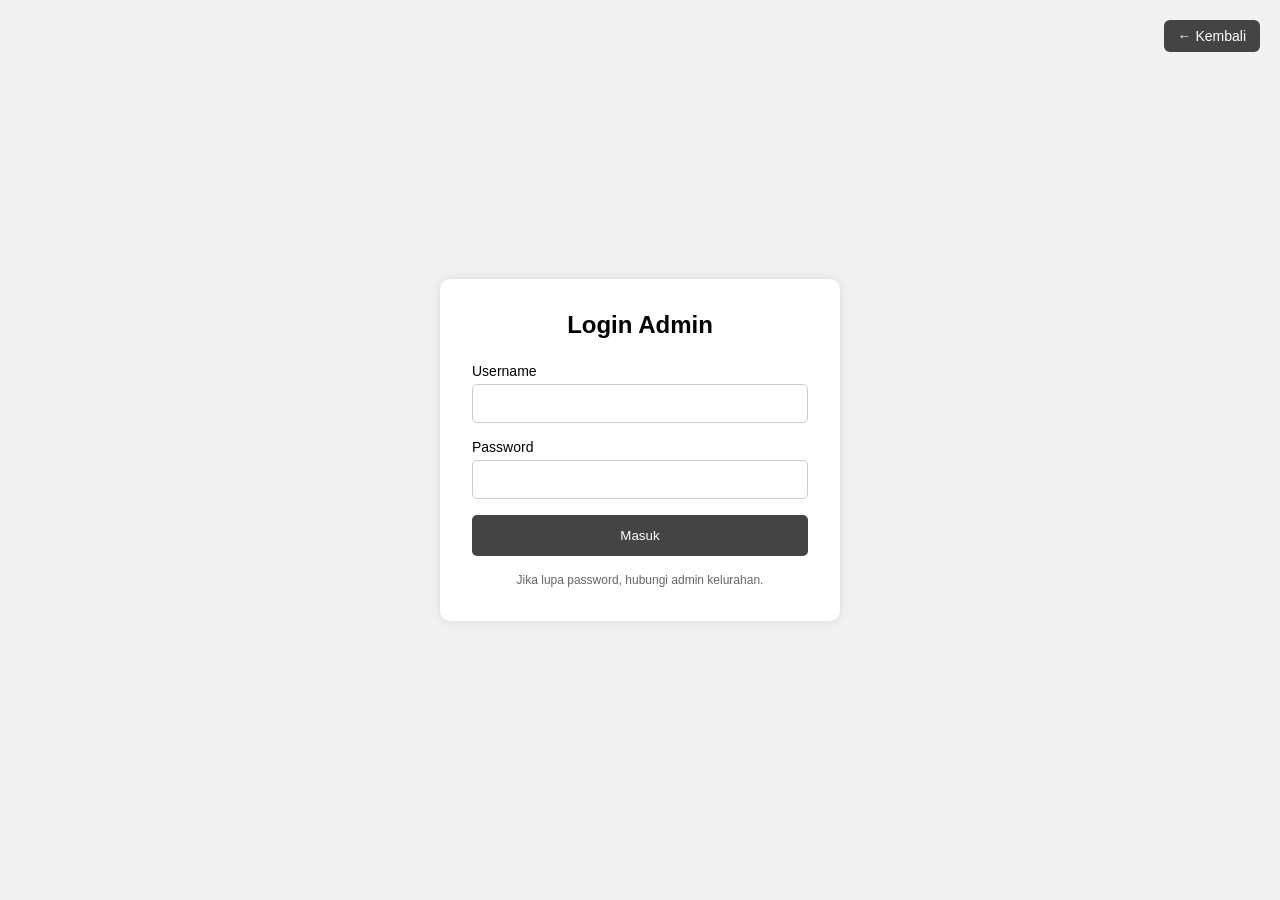
==== admin-dashboard.html @ c93b49cd "initial commit" ====
<!DOCTYPE html>
<html lang="id">
<head>
  <meta charset="UTF-8">
  <title>Admin Dashboard</title>
  <link rel="stylesheet" href="css/style.css">
</head>

<body>
  <!-- Penanda admin -->
  <div class="admin-badge">Mode Admin Aktif</div>

  <nav class="navbar">
    <a class="navbar-logo"><span>Admin Kelurahan</span></a>
    <div class="navbar-nav">
      <a href="index.html">Lihat Website</a>
      <a href="#" onclick="logout()">Logout</a>
    </div>
  </nav>

  <section class="menu" style="margin-top:8rem">
    <h2>Kelola Kegiatan</h2>

    <!-- Form hanya simulasi -->
    <form class="login-box" style="max-width:500px">
      <div class="input-group">
        <label>Nama Kegiatan</label>
        <input>
      </div>

      <div class="input-group">
        <label>Tanggal</label>
        <input type="date">
      </div>

      <div class="input-group">
        <label>Lokasi</label>
        <input>
      </div>

      <button class="btn-login">Simpan (Simulasi)</button>
    </form>
  </section>

  <script>
    // Cegah akses tanpa login
    if (!localStorage.getItem("isAdmin")) {
      window.location.href = "login.html";
    }

    function logout() {
      localStorage.removeItem("isAdmin");
      window.location.href = "index.html";
    }
  </script>
</body>
</html>
---- css/style.css ----
/* =========================
   ROOT & RESET
========================= */

:root {
  --primary: #c5a972;
  --bg: #fffefe;
  --text-dark: #605e5e;
}

* {
  margin: 0;
  padding: 0;
  box-sizing: border-box;
  outline: none;
  border: none;
  text-decoration: none;
}

body {
  font-family: "Kedebideri", sans-serif;
  background-color: var(--bg);
  color: var(--text-dark);
}

/* =========================
   NAVBAR (HARDENED)
========================= */

.navbar {
  position: fixed;
  top: 0;
  left: 0;
  right: 0;
  z-index: 9999;

  display: flex;
  align-items: center;
  justify-content: space-between;

  padding: 1.5rem 7%;
  background-color: rgb(96, 94, 94);
  border-bottom: 1px solid var(--primary);
}

/* Logo (LOCKED FONT & SIZE) */

.navbar .navbar-logo {
  display: flex;
  align-items: center;
  gap: 10px;

  font-family: "Kedebideri", sans-serif;
}

.navbar .navbar-logo img {
  height: 45px;
  flex-shrink: 0;
}

.navbar .navbar-logo span {
  font-size: 2rem;
  font-weight: 700; /* DIKUNCI */
  line-height: 1;
  color: #ffffff;
  white-space: nowrap;
}

/* Navigation */

.navbar .navbar-nav {
  margin-left: auto;
}

.navbar .navbar-nav a {
  color: #ffffff;
  font-size: 1.4rem;
  margin: 0 0.5rem;
  display: inline-block;
  font-weight: 500;
}

.navbar .navbar-nav a:hover {
  color: var(--primary);
}

.navbar .navbar-nav a::after {
  content: "";
  display: block;
  padding-bottom: 0.5rem;
  border-bottom: 0.1rem solid var(--primary);
  transform: scaleX(0);
  transition: 0.2s linear;
}

.navbar .navbar-nav a:hover::after {
  transform: scaleX(0.5);
}

/* Extra */

.navbar .navbar-extra a {
  color: #ffffff;
  margin: 0 0.5rem;
}

.navbar .navbar-extra a:hover {
  color: var(--primary);
}

#hamburger-menu {
  display: none;
}

/* =========================
   HERO SECTION
========================= */

.hero {
  min-height: 100vh;
  display: flex;
  justify-content: center;
  align-items: center;

  background-image: url("../img/gedung kelurahan.jpg");
  background-size: cover;
  background-position: center;
  background-repeat: no-repeat;
  position: relative;
}

.hero::after {
  content: "";
  position: absolute;
  bottom: 0;
  width: 100%;
  height: 30%;
  background: linear-gradient(
    0deg,
    rgba(255, 255, 255, 1) 3%,
    rgba(255, 255, 255, 0) 25%
  );
}

.hero .content {
  text-align: center;
  position: relative;
  z-index: 1;
}

.hero .content h1 {
  font-size: 3rem;
  color: #ffffff;
  text-shadow: 1px 1px 3px rgba(255, 255, 255, 0.5);
}

.hero .content p {
  margin-top: 1rem;
  font-size: 1rem;
  font-weight: 300;
  color: #ffffff;
}

.hero .content .cta {
  display: inline-block;
  margin-top: 1rem;
  padding: 1rem 3rem;

  font-size: 1.4rem;
  color: #ffffff;
  background-color: var(--primary);
  border-radius: 0.5rem;
  box-shadow: 1px 1px 3px rgba(255, 255, 255, 0.5);
}

/* =========================
   SECTION GENERAL
========================= */

.about,
.menu,
.kontak {
  padding: 10rem 7% 1.4rem;
}

.about h2,
.menu h2,
.kontak h2 {
  text-align: center;
  font-size: 2.6rem;
  margin-bottom: 3rem;
}

/* =========================
   ABOUT SECTION
========================= */

.about .row {
  display: flex;
}

.about .about-img {
  flex: 1 1 45rem;
}

.about .about-img img {
  width: 75%;
}

.about .content {
  flex: 1 1 35rem;
  padding: 0 1rem;
}

.about .content h3 {
  font-size: 1.8rem;
  margin-bottom: 1rem;
  color: #444;
}

.about .content p {
  font-size: 1.1rem;
  line-height: 1.7;
  margin-bottom: 1rem;
}

/* =========================
   MENU SECTION
========================= */

.menu p,
.kontak p {
  max-width: 30rem;
  margin: auto;
  font-size: 1rem;
  text-align: center;
}

.menu .row {
  display: flex;
  flex-wrap: wrap;
  justify-content: center;
  margin-top: 5rem;
}

.menu .menu-card {
  width: 270px;
  margin: 1rem;
  text-align: center;
}

.menu .menu-card img {
  width: 270px;
  height: 270px;
  border-radius: 50%;
  object-fit: cover;
  margin: 1.5rem;
}

/* =========================
   KONTAK SECTION
========================= */

.kontak .row {
  display: flex;
  margin-top: 2rem;
  background-color: #898787;
}

.kontak .map {
  flex: 1 1 40rem;
}

.kontak .map iframe,
.kontak .map img {
  width: 100%;
  height: 100%;
  object-fit: cover;
}

.kontak form {
  flex: 1 1 35rem;
  padding: 1.5rem 1rem;
  text-align: center;
}

.kontak .input-group {
  display: flex;
  align-items: center;
  margin-top: 0.5rem;
  background-color: var(--bg);
  border: 1px solid #898787;
  padding-left: 2rem;
}

.kontak .input-group input {
  width: 100%;
  padding: 1.5rem;
  font-size: 1.7rem;
  background: none;
}

/* =========================
   FOOTER
========================= */

footer {
  background-color: var(--primary);
  text-align: center;
  padding: 1rem;
  margin-top: 3rem;
}

/* =========================
   INFORMATION PAGE
========================= */

.info-container {
  padding: 8rem 7% 3rem;
}

.info-grid {
  display: grid;
  grid-template-columns: repeat(auto-fit, minmax(280px, 1fr));
  gap: 2rem;
}

.info-card {
  background: #ffffff;
  border-radius: 10px;
  box-shadow: 0 0 10px rgba(0, 0, 0, 0.1);
  overflow: hidden;
}

.info-card img {
  width: 100%;
  height: 180px;
  object-fit: cover;
}

.info-card .content {
  padding: 1rem;
}

.info-meta {
  font-size: 0.9rem;
  color: #777;
}

/* =========================
   ADMIN PANEL
========================= */

.admin-panel {
  margin-bottom: 3rem;
  background: #f5f5f5;
  padding: 1.5rem;
  border-radius: 10px;
}

.admin-panel input,
.admin-panel textarea {
  width: 100%;
  margin-bottom: 0.8rem;
  padding: 0.6rem;
  border: 1px solid #ccc;
  border-radius: 5px;
}

/* =========================
   ADMIN MODE
========================= */

.admin-mode .info-card {
  border-left: 5px solid #222;
}

.btn-edit,
.btn-delete {
  display: none;
}

.admin-mode .btn-edit,
.admin-mode .btn-delete {
  display: inline-block;
}

/* =========================
   MEDIA QUERIES
========================= */

@media (max-width: 768px) {
  #hamburger-menu {
    display: inline-block;
  }

  .navbar .navbar-nav {
    position: absolute;
    top: 100%;
    right: -100%;
    width: 30rem;
    height: 100vh;
    background-color: #827171;
    transition: 0.3s;
  }

  .navbar .navbar-nav.active {
    right: -15%;
  }

  .navbar .navbar-nav a {
    display: block;
    margin: 1.5rem;
    font-size: 2rem;
  }
}

/* =========================
   SEARCH BAR Information Page
========================= */

.info-search {
  margin-bottom: 2rem;
  text-align: center;
}

.info-search input {
  padding: 0.7rem 1rem;
  width: 280px;
  max-width: 100%;
  border-radius: 6px;
  border: 1px solid #ccc;
  font-size: 1rem;
}

/* =========================
   Search Bar Information Page
   ========================= */

.search-box {
  width: 100%;
  max-width: 420px;
  padding: 10px 14px;
  border: 1px solid #ccc;
  border-radius: 6px;
  font-size: 14px;
  transition: border 0.2s, box-shadow 0.2s;
}

.search-box:focus {
  outline: none;
  border-color: #6b6b6b;
  box-shadow: 0 0 0 2px rgba(0,0,0,0.08);
}

/* =========================
   Sorting & Filtering Information Page
   ========================= */

   .filter-group {
  display: flex;
  flex-wrap: wrap;
  gap: 12px;
  margin-bottom: 20px;
}

.filter-group select,
.filter-group input[type="date"] {
  padding: 8px 12px;
  border-radius: 6px;
  border: 1px solid #ccc;
  font-size: 14px;
  background-color: #fff;
  cursor: pointer;
}

.filter-group select:hover,
.filter-group input[type="date"]:hover {
  border-color: #888;
}

/* =========================
   Highlighted Search Results
========================= */

.highlight {
  background-color: #ffe08a;
  padding: 0 3px;
  border-radius: 3px;
}

/* =========================
   Save Admin Info Button
========================= */

.btn-save {
  background-color: #2e7d32;
  color: #fff;
  border: none;
  padding: 8px 14px;
  border-radius: 6px;
  font-size: 13px;
  cursor: pointer;
  transition: background 0.2s;
}

.btn-save:hover {
  background-color: #256628;
}

/* =========================
   Delete Admin Info Button
========================= */

.btn-delete {
  background-color: #c62828;
  color: #fff;
  border: none;
  padding: 8px 12px;
  border-radius: 6px;
  font-size: 13px;
  cursor: pointer;
  transition: background 0.2s;
}

.btn-delete:hover {
  background-color: #a81f1f;
}

/* =========================
   Admin action buttons
========================= */

.admin-actions {
  display: flex;
  gap: 8px;
  margin-top: 10px;
}

/* =========================
   Form Input Admin Panel
========================= */

.admin-form {
  background: #f7f7f7;
  padding: 16px;
  border-radius: 8px;
  margin-bottom: 30px;
}

.admin-form input,
.admin-form textarea {
  width: 100%;
  padding: 10px;
  margin-bottom: 12px;
  border-radius: 6px;
  border: 1px solid #ccc;
  font-size: 14px;
}

.admin-form textarea {
  resize: vertical;
  min-height: 90px;
}

/* =========================
   ADMIN VS PUBLIC STYLES
========================= */

body.admin-mode {
  background-color: #fafafa;
}

body.admin-mode .activity-card {
  border: 1px dashed #bbb;
}

/* =========================
   BUTTON - SEND MESSAGE
========================= */

.btn-send {
  display: inline-flex;
  align-items: center;
  justify-content: center;

  padding: 0.8rem 2.4rem;
  font-size: 1rem;
  font-weight: 600;
  letter-spacing: 0.4px;

  color: #ffffff;
  background-color: var(--primary);

  border-radius: 6px;
  cursor: pointer;

  transition:
    background-color 0.25s ease,
    transform 0.15s ease,
    box-shadow 0.15s ease;
}

/* Hover */
.btn-send:hover {
  background-color: #b39760; /* darker primary */
  transform: translateY(-1px);
  box-shadow: 0 4px 10px rgba(0, 0, 0, 0.15);
}

/* Active */
.btn-send:active {
  transform: translateY(0);
  box-shadow: none;
}

/* Focus (ACCESSIBILITY, jangan dihapus) */
.btn-send:focus-visible {
  outline: 2px solid rgba(197, 169, 114, 0.6);
  outline-offset: 2px;
}
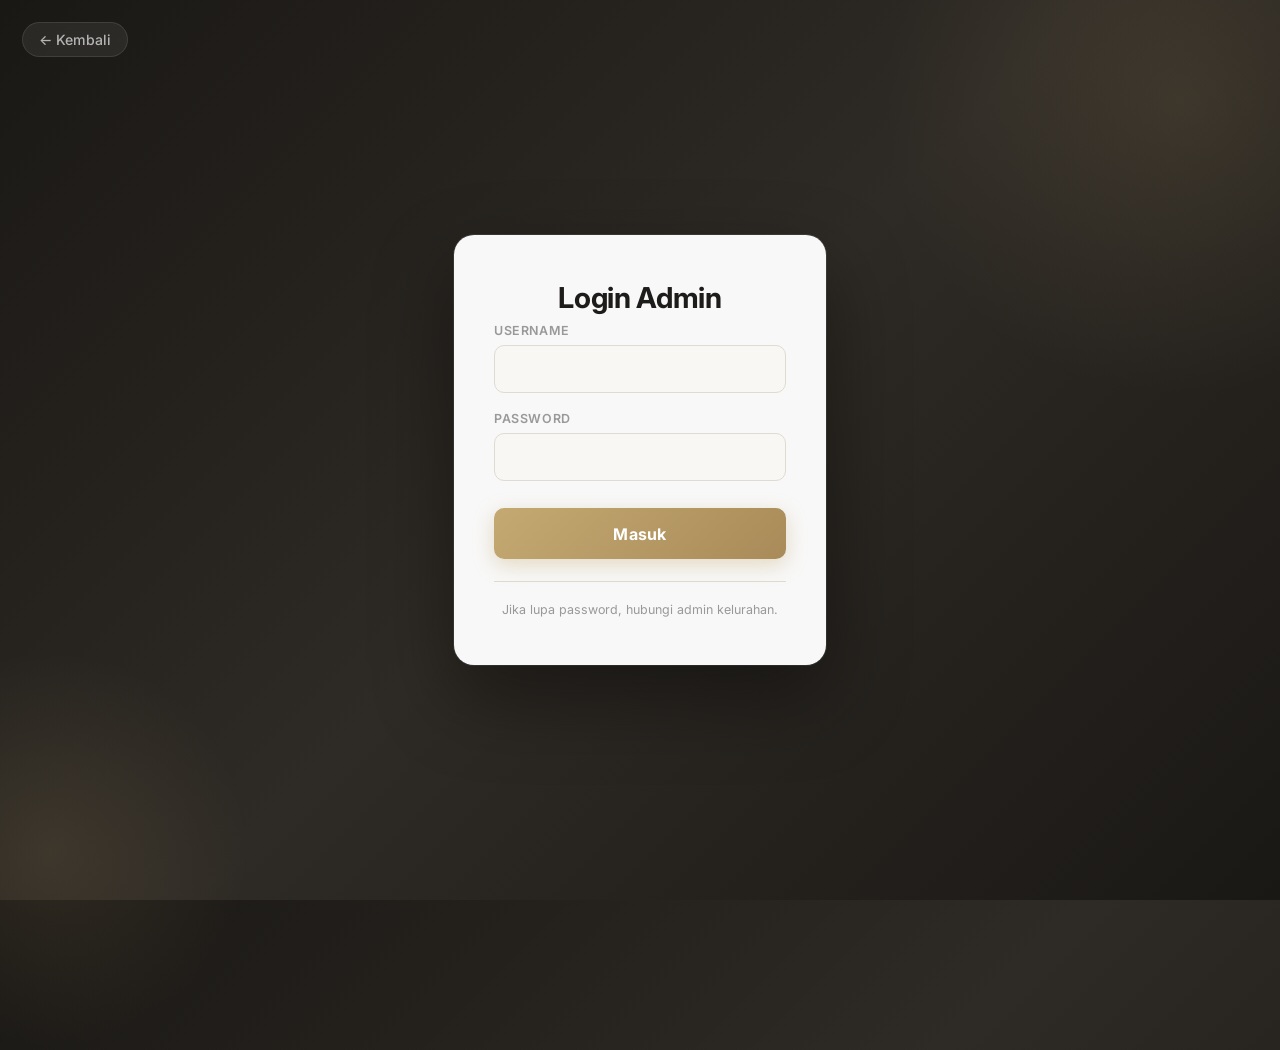
==== commit 76f7d330: "refactor: optimize, fix bugs, and modernize UI across all pages" ====
--- a/admin-dashboard.html
+++ b/admin-dashboard.html
@@ -1,50 +1,77 @@
 <!DOCTYPE html>
 <html lang="id">
+
 <head>
   <meta charset="UTF-8">
   <title>Admin Dashboard</title>
   <link rel="stylesheet" href="css/style.css">
+
 </head>
 
 <body>
-  <!-- Penanda admin -->
-  <div class="admin-badge">Mode Admin Aktif</div>
 
   <nav class="navbar">
-    <a class="navbar-logo"><span>Admin Kelurahan</span></a>
+    <a class="navbar-logo"><span>Admin Panel</span></a>
     <div class="navbar-nav">
       <a href="index.html">Lihat Website</a>
       <a href="#" onclick="logout()">Logout</a>
     </div>
   </nav>
 
-  <section class="menu" style="margin-top:8rem">
-    <h2>Kelola Kegiatan</h2>
+  <section class="admin-grid">
+    <!-- KEGIATAN -->
+    <div class="admin-form-container">
+      <h2>Tambah Kegiatan Baru</h2>
+      <br>
+      <input id="judul" placeholder="Judul Kegiatan">
+      <input id="tanggal" type="date">
+      <input id="waktu" placeholder="Waktu (e.g. 09:00 - 12:00)">
+      <input id="lokasi" placeholder="Lokasi">
+      <textarea id="deskripsi" placeholder="Deskripsi Kegiatan" rows="4"></textarea>
+      <label style="color:#fff; display:block; margin-bottom: 0.5rem;">Upload Gambar:</label>
+      <input id="image" type="file" accept="image/*">
+      <button class="btn-save" style="width:100%; padding:1rem;" onclick="tambahKegiatan()">Simpan Kegiatan</button>
+    </div>
 
-    <!-- Form hanya simulasi -->
-    <form class="login-box" style="max-width:500px">
-      <div class="input-group">
-        <label>Nama Kegiatan</label>
-        <input>
+    <div>
+      <h2 style="color:#2c2c2c; margin-bottom: 1rem;">Daftar Kegiatan</h2>
+      <div id="adminKegiatanList">
+        <!-- Diisi oleh JS -->
       </div>
+    </div>
 
-      <div class="input-group">
-        <label>Tanggal</label>
-        <input type="date">
-      </div>
-
-      <div class="input-group">
-        <label>Lokasi</label>
-        <input>
-      </div>
-
-      <button class="btn-login">Simpan (Simulasi)</button>
-    </form>
   </section>
 
+  <hr style="border: 0; border-top: 1px solid #444; margin: 2rem 7%;">
+
+  <!-- BERITA SECTION -->
+  <section class="admin-grid" style="margin-top: 0;">
+    <div class="admin-form-container">
+      <h2>Tambah Berita Terbaru</h2>
+      <br>
+      <input id="judulBerita" placeholder="Judul Berita">
+      <input id="tanggalBerita" type="date">
+      <textarea id="deskripsiBerita" placeholder="Isi Konten Berita" rows="6"></textarea>
+      <label style="color:#fff; display:block; margin-bottom: 0.5rem;">Upload Gambar Cover:</label>
+      <input id="imageBerita" type="file" accept="image/*">
+      <button class="btn-save" style="width:100%; padding:1rem; background-color:#826a3c;"
+        onclick="tambahBerita()">Simpan Berita</button>
+    </div>
+
+    <div>
+      <h2 style="color:#2c2c2c; margin-bottom: 1rem;">Daftar Berita</h2>
+      <div id="adminBeritaList">
+        <!-- Diisi oleh JS -->
+      </div>
+    </div>
+  </section>
+
+  <script src="js/config.js"></script>
+  <script src="js/script.js"></script>
+  <script src="js/admin.js"></script>
   <script>
     // Cegah akses tanpa login
-    if (!localStorage.getItem("isAdmin")) {
+    if (localStorage.getItem("isAdmin") !== "true") {
       window.location.href = "login.html";
     }
 
@@ -54,4 +81,5 @@
     }
   </script>
 </body>
-</html>
+
+</html>
--- a/css/style.css
+++ b/css/style.css
@@ -1,30 +1,79 @@
 /* =========================
-   ROOT & RESET
-========================= */
+   ROOT & DESIGN TOKENS
+========================= */
+
+@import url('https://fonts.googleapis.com/css2?family=Inter:wght@300;400;500;600;700&display=swap');
 
 :root {
-  --primary: #c5a972;
-  --bg: #fffefe;
-  --text-dark: #605e5e;
-}
-
-* {
+  --primary:      #c5a972;
+  --primary-dark: #a88b58;
+  --primary-light:#ffe0a0;
+  --bg:           #f8f7f4;
+  --bg-white:     #ffffff;
+  --text-dark:    #2c2c2c;
+  --text-mid:     #555555;
+  --text-muted:   #888888;
+  --border:       #e5e0d8;
+  --shadow-sm:    0 2px 8px rgba(0,0,0,0.06);
+  --shadow-md:    0 8px 24px rgba(0,0,0,0.10);
+  --shadow-lg:    0 20px 48px rgba(0,0,0,0.14);
+  --radius-sm:    6px;
+  --radius-md:    12px;
+  --radius-lg:    20px;
+  --transition:   0.3s cubic-bezier(0.25, 0.8, 0.25, 1);
+  --nav-height:   70px;
+}
+
+/* =========================
+   RESET & BASE
+========================= */
+
+*, *::before, *::after {
   margin: 0;
   padding: 0;
   box-sizing: border-box;
-  outline: none;
-  border: none;
+}
+
+html {
+  scroll-behavior: smooth;
+}
+
+body {
+  font-family: "Inter", "Kedebideri", sans-serif;
+  background-color: var(--bg);
+  color: var(--text-dark);
+  line-height: 1.6;
+  -webkit-font-smoothing: antialiased;
+}
+
+a {
   text-decoration: none;
-}
-
-body {
-  font-family: "Kedebideri", sans-serif;
-  background-color: var(--bg);
-  color: var(--text-dark);
-}
-
-/* =========================
-   NAVBAR (HARDENED)
+  color: inherit;
+}
+
+img {
+  display: block;
+  max-width: 100%;
+}
+
+/* =========================
+   UTILITIES
+========================= */
+
+.text-light  { color: #fff !important; }
+.text-muted  { color: var(--text-muted) !important; }
+.text-primary{ color: var(--primary) !important; }
+
+.hover-lift {
+  transition: transform var(--transition), box-shadow var(--transition);
+}
+.hover-lift:hover {
+  transform: translateY(-6px);
+  box-shadow: var(--shadow-md);
+}
+
+/* =========================
+   NAVBAR
 ========================= */
 
 .navbar {
@@ -33,84 +82,108 @@
   left: 0;
   right: 0;
   z-index: 9999;
-
+  height: var(--nav-height);
   display: flex;
   align-items: center;
   justify-content: space-between;
-
-  padding: 1.5rem 7%;
-  background-color: rgb(96, 94, 94);
-  border-bottom: 1px solid var(--primary);
-}
-
-/* Logo (LOCKED FONT & SIZE) */
-
+  padding: 0 7%;
+  background: rgba(30, 28, 26, 0.96);
+  backdrop-filter: blur(12px);
+  -webkit-backdrop-filter: blur(12px);
+  border-bottom: 1px solid rgba(197, 169, 114, 0.3);
+  box-shadow: 0 2px 20px rgba(0,0,0,0.2);
+  transition: background 0.3s;
+}
+
+/* Logo */
 .navbar .navbar-logo {
   display: flex;
   align-items: center;
-  gap: 10px;
-
-  font-family: "Kedebideri", sans-serif;
+  gap: 12px;
 }
 
 .navbar .navbar-logo img {
-  height: 45px;
-  flex-shrink: 0;
+  height: 40px;
+  width: 40px;
+  object-fit: contain;
+  border-radius: 50%;
+  border: 2px solid var(--primary);
 }
 
 .navbar .navbar-logo span {
-  font-size: 2rem;
-  font-weight: 700; /* DIKUNCI */
-  line-height: 1;
+  font-size: 1.3rem;
+  font-weight: 700;
   color: #ffffff;
   white-space: nowrap;
-}
-
-/* Navigation */
-
+  letter-spacing: 0.3px;
+}
+
+/* Nav links */
 .navbar .navbar-nav {
+  display: flex;
+  align-items: center;
   margin-left: auto;
+  gap: 0.2rem;
 }
 
 .navbar .navbar-nav a {
-  color: #ffffff;
-  font-size: 1.4rem;
-  margin: 0 0.5rem;
-  display: inline-block;
+  color: rgba(255,255,255,0.85);
+  font-size: 0.92rem;
   font-weight: 500;
+  padding: 0.45rem 0.9rem;
+  border-radius: var(--radius-sm);
+  letter-spacing: 0.2px;
+  transition: color 0.2s, background 0.2s;
+  position: relative;
 }
 
 .navbar .navbar-nav a:hover {
   color: var(--primary);
+  background: rgba(197,169,114,0.08);
 }
 
 .navbar .navbar-nav a::after {
   content: "";
-  display: block;
-  padding-bottom: 0.5rem;
-  border-bottom: 0.1rem solid var(--primary);
-  transform: scaleX(0);
-  transition: 0.2s linear;
+  position: absolute;
+  bottom: 2px;
+  left: 50%;
+  transform: translateX(-50%) scaleX(0);
+  width: 60%;
+  height: 2px;
+  background: var(--primary);
+  border-radius: 2px;
+  transition: transform 0.25s ease;
 }
 
 .navbar .navbar-nav a:hover::after {
-  transform: scaleX(0.5);
-}
-
-/* Extra */
-
+  transform: translateX(-50%) scaleX(1);
+}
+
+/* Login link — pill style */
+.navbar .navbar-nav a#loginLink {
+  background: var(--primary);
+  color: #fff;
+  padding: 0.42rem 1.2rem;
+  border-radius: 50px;
+  font-weight: 600;
+}
+.navbar .navbar-nav a#loginLink:hover {
+  background: var(--primary-dark);
+}
+.navbar .navbar-nav a#loginLink::after {
+  display: none;
+}
+
+/* Hamburger */
 .navbar .navbar-extra a {
-  color: #ffffff;
+  color: #fff;
   margin: 0 0.5rem;
-}
-
-.navbar .navbar-extra a:hover {
-  color: var(--primary);
-}
-
-#hamburger-menu {
-  display: none;
-}
+  display: flex;
+  align-items: center;
+}
+.navbar .navbar-extra a:hover { color: var(--primary); }
+
+#hamburger-menu { display: none; }
 
 /* =========================
    HERO SECTION
@@ -121,74 +194,124 @@
   display: flex;
   justify-content: center;
   align-items: center;
-
   background-image: url("../img/gedung kelurahan.jpg");
   background-size: cover;
   background-position: center;
-  background-repeat: no-repeat;
+  background-attachment: fixed;
   position: relative;
-}
-
+  overflow: hidden;
+}
+
+/* Dark gradient overlay */
+.hero::before {
+  content: "";
+  position: absolute;
+  inset: 0;
+  background: linear-gradient(
+    135deg,
+    rgba(0, 0, 0, 0.55) 0%,
+    rgba(0, 0, 0, 0.25) 60%,
+    rgba(197, 169, 114, 0.15) 100%
+  );
+  z-index: 1;
+}
+
+/* Bottom fade to bg */
 .hero::after {
   content: "";
   position: absolute;
   bottom: 0;
+  left: 0;
   width: 100%;
-  height: 30%;
-  background: linear-gradient(
-    0deg,
-    rgba(255, 255, 255, 1) 3%,
-    rgba(255, 255, 255, 0) 25%
-  );
+  height: 35%;
+  background: linear-gradient(to top, var(--bg) 0%, transparent 100%);
+  z-index: 1;
 }
 
 .hero .content {
   text-align: center;
   position: relative;
-  z-index: 1;
+  z-index: 2;
+  padding: 0 1.5rem;
+  animation: fadeUp 0.9s ease both;
 }
 
 .hero .content h1 {
-  font-size: 3rem;
+  font-size: clamp(2.2rem, 5vw, 4.2rem);
+  font-weight: 800;
   color: #ffffff;
-  text-shadow: 1px 1px 3px rgba(255, 255, 255, 0.5);
+  line-height: 1.15;
+  text-shadow: 0 4px 30px rgba(0,0,0,0.4);
+  letter-spacing: -0.5px;
+  margin-bottom: 1.2rem;
 }
 
 .hero .content p {
-  margin-top: 1rem;
-  font-size: 1rem;
+  font-size: clamp(0.9rem, 2vw, 1.15rem);
   font-weight: 300;
-  color: #ffffff;
+  color: rgba(255,255,255,0.88);
+  max-width: 560px;
+  margin: 0 auto 2rem;
+  line-height: 1.7;
 }
 
 .hero .content .cta {
   display: inline-block;
-  margin-top: 1rem;
-  padding: 1rem 3rem;
-
-  font-size: 1.4rem;
+  padding: 0.9rem 2.8rem;
+  font-size: 1rem;
+  font-weight: 600;
   color: #ffffff;
-  background-color: var(--primary);
-  border-radius: 0.5rem;
-  box-shadow: 1px 1px 3px rgba(255, 255, 255, 0.5);
+  background: var(--primary);
+  border-radius: 50px;
+  letter-spacing: 0.4px;
+  box-shadow: 0 8px 24px rgba(197,169,114,0.4);
+  transition: background var(--transition), transform var(--transition), box-shadow var(--transition);
+}
+
+.hero .content .cta:hover {
+  background: var(--primary-dark);
+  transform: translateY(-3px);
+  box-shadow: 0 12px 32px rgba(197,169,114,0.5);
 }
 
 /* =========================
    SECTION GENERAL
 ========================= */
+
+section {
+  position: relative;
+}
 
 .about,
 .menu,
 .kontak {
-  padding: 10rem 7% 1.4rem;
+  padding: 7rem 7% 4rem;
 }
 
 .about h2,
 .menu h2,
 .kontak h2 {
   text-align: center;
-  font-size: 2.6rem;
-  margin-bottom: 3rem;
+  font-size: clamp(1.8rem, 3.5vw, 2.8rem);
+  font-weight: 700;
+  color: var(--text-dark);
+  margin-bottom: 0.8rem;
+  letter-spacing: -0.3px;
+}
+
+/* Underline accent */
+.about h2::after,
+.menu h2::after,
+.kontak h2::after,
+.layanan-section h2::after,
+.berita-header h2::after {
+  content: "";
+  display: block;
+  width: 56px;
+  height: 3px;
+  background: var(--primary);
+  border-radius: 2px;
+  margin: 0.6rem auto 2.5rem;
 }
 
 /* =========================
@@ -197,64 +320,98 @@
 
 .about .row {
   display: flex;
+  align-items: center;
+  gap: 4rem;
+  flex-wrap: wrap;
 }
 
 .about .about-img {
-  flex: 1 1 45rem;
+  flex: 1 1 340px;
 }
 
 .about .about-img img {
-  width: 75%;
+  width: 100%;
+  border-radius: var(--radius-lg);
+  box-shadow: var(--shadow-md);
+  object-fit: cover;
+  aspect-ratio: 4/3;
 }
 
 .about .content {
-  flex: 1 1 35rem;
-  padding: 0 1rem;
+  flex: 1 1 320px;
 }
 
 .about .content h3 {
-  font-size: 1.8rem;
+  font-size: 1.6rem;
+  font-weight: 700;
+  margin-bottom: 1.2rem;
+  color: var(--text-dark);
+}
+
+.about .content p {
+  font-size: 1rem;
+  line-height: 1.8;
+  color: var(--text-mid);
   margin-bottom: 1rem;
-  color: #444;
-}
-
-.about .content p {
-  font-size: 1.1rem;
-  line-height: 1.7;
-  margin-bottom: 1rem;
-}
-
-/* =========================
-   MENU SECTION
+}
+
+/* =========================
+   MENU / KEGIATAN SECTION
 ========================= */
 
 .menu p,
 .kontak p {
-  max-width: 30rem;
-  margin: auto;
+  max-width: 500px;
+  margin: 0 auto 2rem;
   font-size: 1rem;
   text-align: center;
+  color: var(--text-mid);
 }
 
 .menu .row {
-  display: flex;
-  flex-wrap: wrap;
-  justify-content: center;
-  margin-top: 5rem;
+  display: grid;
+  grid-template-columns: repeat(auto-fill, minmax(220px, 1fr));
+  gap: 2rem;
+  margin-top: 2rem;
 }
 
 .menu .menu-card {
-  width: 270px;
-  margin: 1rem;
+  background: var(--bg-white);
+  border-radius: var(--radius-md);
+  overflow: hidden;
   text-align: center;
+  box-shadow: var(--shadow-sm);
+  border: 1px solid var(--border);
+  transition: transform var(--transition), box-shadow var(--transition);
+  padding-bottom: 1.5rem;
+}
+
+.menu .menu-card:hover {
+  transform: translateY(-8px);
+  box-shadow: var(--shadow-md);
+  border-color: var(--primary);
 }
 
 .menu .menu-card img {
-  width: 270px;
-  height: 270px;
-  border-radius: 50%;
+  width: 100%;
+  height: 190px;
   object-fit: cover;
-  margin: 1.5rem;
+  border-radius: 0;
+  margin: 0;
+}
+
+.menu .menu-card-title {
+  font-size: 1.05rem;
+  font-weight: 600;
+  color: var(--text-dark);
+  margin: 1.1rem 1rem 0.5rem;
+}
+
+.menu .menu-card-act {
+  font-size: 0.85rem;
+  color: var(--text-mid);
+  padding: 0 1.2rem;
+  line-height: 1.6;
 }
 
 /* =========================
@@ -262,53 +419,149 @@
 ========================= */
 
 .kontak .row {
-  display: flex;
+  display: grid;
+  grid-template-columns: 1fr 1fr;
+  gap: 0;
   margin-top: 2rem;
-  background-color: #898787;
+  border-radius: var(--radius-md);
+  overflow: hidden;
+  box-shadow: var(--shadow-md);
 }
 
 .kontak .map {
-  flex: 1 1 40rem;
-}
-
-.kontak .map iframe,
-.kontak .map img {
+  min-height: 380px;
+}
+
+.kontak .map iframe {
   width: 100%;
   height: 100%;
-  object-fit: cover;
+  min-height: 380px;
+  border: none;
+  display: block;
 }
 
 .kontak form {
-  flex: 1 1 35rem;
-  padding: 1.5rem 1rem;
+  background: var(--bg-white);
+  padding: 2.5rem 2rem;
+  display: flex;
+  flex-direction: column;
+  gap: 0.6rem;
+}
+
+.kontak form h4 {
+  font-size: 1.2rem;
+  font-weight: 600;
+  color: var(--text-dark);
+  margin-bottom: 0.6rem;
+}
+
+.kontak .input-group {
+  display: flex;
+  align-items: center;
+  background: var(--bg);
+  border: 1.5px solid var(--border);
+  border-radius: var(--radius-sm);
+  padding: 0 1rem;
+  transition: border-color 0.2s;
+}
+
+.kontak .input-group:focus-within {
+  border-color: var(--primary);
+}
+
+.kontak .input-group i,
+.kontak .input-group svg {
+  width: 18px;
+  height: 18px;
+  color: var(--text-muted);
+  flex-shrink: 0;
+  margin-right: 0.7rem;
+  stroke: var(--text-muted);
+}
+
+.kontak .input-group input {
+  flex: 1;
+  width: 100%;
+  padding: 0.9rem 0;
+  font-size: 0.95rem;
+  background: none;
+  border: none;
+  outline: none;
+  color: var(--text-dark);
+  font-family: inherit;
+}
+
+.kontak .input-group input::placeholder {
+  color: #bbb;
+}
+
+/* =========================
+   FOOTER
+========================= */
+
+footer {
+  background: #1e1c1a;
+  color: rgba(255,255,255,0.80);
+  padding: 3rem 7% 2rem;
+  margin-top: 0;
+}
+
+footer .social {
+  display: flex;
+  justify-content: center;
+  gap: 1.2rem;
+  margin-bottom: 2rem;
+}
+
+footer .social a {
+  display: flex;
+  align-items: center;
+  justify-content: center;
+  width: 40px;
+  height: 40px;
+  border-radius: 50%;
+  background: rgba(255,255,255,0.08);
+  color: rgba(255,255,255,0.7);
+  transition: background 0.2s, color 0.2s, transform 0.2s;
+}
+
+footer .social a:hover {
+  background: var(--primary);
+  color: #fff;
+  transform: translateY(-3px);
+}
+
+footer .links {
+  display: flex;
+  justify-content: center;
+  flex-wrap: wrap;
+  gap: 1.5rem;
+  margin-bottom: 2rem;
+  padding-top: 2rem;
+  border-top: 1px solid rgba(255,255,255,0.08);
+}
+
+footer .links a {
+  font-size: 0.88rem;
+  color: rgba(255,255,255,0.6);
+  transition: color 0.2s;
+}
+
+footer .links a:hover {
+  color: var(--primary);
+}
+
+footer .credit {
   text-align: center;
 }
 
-.kontak .input-group {
-  display: flex;
-  align-items: center;
-  margin-top: 0.5rem;
-  background-color: var(--bg);
-  border: 1px solid #898787;
-  padding-left: 2rem;
-}
-
-.kontak .input-group input {
-  width: 100%;
-  padding: 1.5rem;
-  font-size: 1.7rem;
-  background: none;
-}
-
-/* =========================
-   FOOTER
-========================= */
-
-footer {
-  background-color: var(--primary);
-  text-align: center;
-  padding: 1rem;
-  margin-top: 3rem;
+footer .credit p {
+  font-size: 0.8rem;
+  color: rgba(255,255,255,0.35);
+}
+
+footer .credit a {
+  color: var(--primary);
 }
 
 /* =========================
@@ -316,246 +569,516 @@
 ========================= */
 
 .info-container {
-  padding: 8rem 7% 3rem;
+  padding: calc(var(--nav-height) + 3rem) 7% 4rem;
+}
+
+.info-container h1, .info-container h2 {
+  font-size: clamp(1.6rem, 3vw, 2.4rem);
+  font-weight: 700;
+  margin-bottom: 2rem;
 }
 
 .info-grid {
   display: grid;
-  grid-template-columns: repeat(auto-fit, minmax(280px, 1fr));
+  grid-template-columns: repeat(auto-fill, minmax(280px, 1fr));
   gap: 2rem;
 }
 
 .info-card {
-  background: #ffffff;
-  border-radius: 10px;
-  box-shadow: 0 0 10px rgba(0, 0, 0, 0.1);
+  background: var(--bg-white);
+  border-radius: var(--radius-md);
+  box-shadow: var(--shadow-sm);
   overflow: hidden;
+  border: 1px solid var(--border);
+  transition: transform var(--transition), box-shadow var(--transition), border-color var(--transition);
+}
+
+.info-card:hover {
+  transform: translateY(-7px);
+  box-shadow: var(--shadow-md);
+  border-color: var(--primary);
 }
 
 .info-card img {
   width: 100%;
-  height: 180px;
+  height: 185px;
   object-fit: cover;
+  transition: transform 0.4s ease;
+}
+
+.info-card:hover img {
+  transform: scale(1.04);
 }
 
 .info-card .content {
-  padding: 1rem;
+  padding: 1.2rem 1.4rem;
+}
+
+.info-card .content h3 {
+  font-size: 1.05rem;
+  font-weight: 600;
+  color: var(--text-dark);
+  margin-bottom: 0.4rem;
+}
+
+.info-card .content p {
+  font-size: 0.88rem;
+  color: var(--text-mid);
+  line-height: 1.6;
 }
 
 .info-meta {
+  font-size: 0.8rem;
+  color: var(--primary);
+  font-weight: 600;
+  display: block;
+  margin-bottom: 0.5rem;
+}
+
+/* =========================
+   SEARCH & FILTER BARS
+========================= */
+
+.info-search {
+  margin-bottom: 1.5rem;
+  text-align: center;
+}
+
+.info-search input,
+.search-box {
+  padding: 0.75rem 1.2rem;
+  width: 100%;
+  max-width: 380px;
+  border-radius: 50px;
+  border: 1.5px solid var(--border);
+  font-size: 0.95rem;
+  font-family: inherit;
+  background: var(--bg-white);
+  color: var(--text-dark);
+  outline: none;
+  transition: border-color 0.2s, box-shadow 0.2s;
+  box-shadow: var(--shadow-sm);
+}
+
+.info-search input:focus,
+.search-box:focus {
+  border-color: var(--primary);
+  box-shadow: 0 0 0 3px rgba(197,169,114,0.15);
+}
+
+.filter-group {
+  display: flex;
+  flex-wrap: wrap;
+  gap: 10px;
+  margin-bottom: 1.5rem;
+}
+
+.filter-group select,
+.filter-group input[type="date"] {
+  padding: 0.65rem 1rem;
+  border-radius: var(--radius-sm);
+  border: 1.5px solid var(--border);
+  font-size: 0.88rem;
+  font-family: inherit;
+  background: var(--bg-white);
+  color: var(--text-dark);
+  outline: none;
+  cursor: pointer;
+  transition: border-color 0.2s;
+}
+
+.filter-group select:focus,
+.filter-group input[type="date"]:focus {
+  border-color: var(--primary);
+}
+
+/* Highlight */
+.highlight, mark {
+  background: #ffe08a;
+  padding: 0 3px;
+  border-radius: 3px;
+  color: var(--text-dark);
+}
+
+/* =========================
+   LAYANAN (SERVICE) SECTION
+========================= */
+
+.layanan-section {
+  padding: calc(var(--nav-height) + 4rem) 7% 5rem;
+  text-align: center;
+}
+
+.layanan-section h2 {
+  font-size: clamp(1.8rem, 3.5vw, 2.8rem);
+  font-weight: 700;
+  color: var(--text-dark);
+  letter-spacing: -0.3px;
+}
+
+.layanan-grid {
+  display: grid;
+  grid-template-columns: repeat(auto-fill, minmax(300px, 1fr));
+  gap: 2.5rem;
+  margin-top: 1rem;
+  text-align: left;
+}
+
+.layanan-card {
+  background: var(--bg-white);
+  border: 1.5px solid var(--border);
+  border-radius: var(--radius-md);
+  padding: 2.5rem;
+  transition: transform var(--transition), border-color var(--transition), box-shadow var(--transition);
+  box-shadow: var(--shadow-sm);
+}
+
+.layanan-card:hover {
+  transform: translateY(-8px);
+  border-color: var(--primary);
+  box-shadow: var(--shadow-md);
+}
+
+.layanan-card i, .layanan-card svg {
+  color: var(--primary);
+  stroke: var(--primary);
+  width: 36px;
+  height: 36px;
+  margin-bottom: 1.4rem;
+}
+
+.layanan-card h3 {
+  font-size: 1.3rem;
+  font-weight: 700;
+  margin-bottom: 0.8rem;
+  color: var(--text-dark);
+}
+
+.layanan-card p {
+  font-size: 0.93rem;
+  color: var(--text-mid);
+  margin-bottom: 1.5rem;
+  line-height: 1.7;
+}
+
+.layanan-card h4 {
+  font-size: 0.88rem;
+  text-transform: uppercase;
+  letter-spacing: 0.8px;
+  color: var(--text-muted);
+  margin-bottom: 0.8rem;
+}
+
+.layanan-card ul {
+  list-style: none;
+  padding-left: 0;
+}
+
+.layanan-card ul li {
   font-size: 0.9rem;
-  color: #777;
-}
-
-/* =========================
-   ADMIN PANEL
-========================= */
+  color: var(--text-mid);
+  display: flex;
+  align-items: flex-start;
+  gap: 0.6rem;
+  margin-bottom: 0.6rem;
+  line-height: 1.5;
+}
+
+.layanan-card ul li::before {
+  content: "✓";
+  color: var(--primary);
+  font-weight: 700;
+  flex-shrink: 0;
+  margin-top: 1px;
+}
+
+/* =========================
+   BERITA (NEWS) SECTION
+========================= */
+
+.berita-header {
+  padding: calc(var(--nav-height) + 3.5rem) 7% 1.5rem;
+  text-align: center;
+}
+
+.berita-header h2 {
+  font-size: clamp(1.8rem, 3.5vw, 2.8rem);
+  font-weight: 700;
+  color: var(--text-dark);
+  letter-spacing: -0.3px;
+}
+
+.berita-header p {
+  color: var(--text-mid);
+  max-width: 560px;
+  margin: 0 auto 2rem;
+  font-size: 0.97rem;
+  line-height: 1.7;
+}
+
+.berita-search {
+  text-align: center;
+  margin-bottom: 2.5rem;
+}
+
+.berita-search input {
+  padding: 0.75rem 1.4rem;
+  width: 340px;
+  max-width: 100%;
+  border-radius: 50px;
+  border: 1.5px solid var(--border);
+  font-size: 0.95rem;
+  font-family: inherit;
+  outline: none;
+  background: var(--bg-white);
+  color: var(--text-dark);
+  box-shadow: var(--shadow-sm);
+  transition: border-color 0.2s, box-shadow 0.2s;
+}
+
+.berita-search input:focus {
+  border-color: var(--primary);
+  box-shadow: 0 0 0 3px rgba(197,169,114,0.15);
+}
+
+.berita-grid {
+  display: grid;
+  grid-template-columns: repeat(auto-fill, minmax(310px, 1fr));
+  gap: 2.5rem;
+  padding: 0 7%;
+  margin-bottom: 5rem;
+}
+
+.berita-card {
+  background: var(--bg-white);
+  border: 1.5px solid var(--border);
+  border-radius: var(--radius-md);
+  overflow: hidden;
+  transition: transform var(--transition), box-shadow var(--transition), border-color var(--transition);
+  box-shadow: var(--shadow-sm);
+}
+
+.berita-card:hover {
+  transform: translateY(-8px);
+  border-color: var(--primary);
+  box-shadow: var(--shadow-md);
+}
+
+.berita-card img {
+  width: 100%;
+  height: 210px;
+  object-fit: cover;
+  transition: transform 0.4s ease;
+}
+
+.berita-card:hover img {
+  transform: scale(1.04);
+}
+
+.berita-card-content {
+  padding: 1.6rem;
+}
+
+.berita-card-content h3 {
+  font-size: 1.1rem;
+  font-weight: 700;
+  margin-bottom: 0.6rem;
+  color: var(--text-dark);
+  line-height: 1.4;
+}
+
+.berita-meta {
+  font-size: 0.78rem;
+  color: var(--primary);
+  margin-bottom: 0.9rem;
+  display: block;
+  font-weight: 600;
+  text-transform: uppercase;
+  letter-spacing: 0.5px;
+}
+
+.berita-card-content p {
+  font-size: 0.88rem;
+  color: var(--text-mid);
+  line-height: 1.7;
+  display: -webkit-box;
+  -webkit-line-clamp: 3;
+  line-clamp: 3;
+  -webkit-box-orient: vertical;
+  overflow: hidden;
+}
+
+.empty-state {
+  text-align: center;
+  grid-column: 1 / -1;
+  color: var(--text-muted);
+  font-style: italic;
+  padding: 4rem;
+  font-size: 1rem;
+}
+
+/* =========================
+   ADMIN DASHBOARD
+========================= */
+
+.admin-badge {
+  position: fixed;
+  top: calc(var(--nav-height) + 10px);
+  right: 20px;
+  background: linear-gradient(135deg, #c62828, #a31414);
+  color: #fff;
+  padding: 5px 16px;
+  border-radius: 50px;
+  font-size: 0.75rem;
+  font-weight: 700;
+  z-index: 1000;
+  letter-spacing: 0.5px;
+  box-shadow: 0 4px 12px rgba(198,40,40,0.35);
+}
+
+.admin-grid {
+  display: grid;
+  grid-template-columns: 1fr 1.8fr;
+  gap: 2.5rem;
+  padding: 2rem 7%;
+  margin-top: var(--nav-height);
+}
+
+.admin-form-container {
+  background: var(--bg-white);
+  padding: 2rem;
+  border-radius: var(--radius-md);
+  border: 1.5px solid var(--border);
+  box-shadow: var(--shadow-sm);
+  height: fit-content;
+}
+
+.admin-form-container h2 {
+  color: var(--text-dark);
+  margin-bottom: 1.5rem;
+  font-size: 1.3rem;
+  font-weight: 700;
+  padding-bottom: 1rem;
+  border-bottom: 2px solid var(--border);
+}
+
+.admin-form-container label {
+  display: block;
+  font-size: 0.82rem;
+  font-weight: 600;
+  color: var(--text-muted);
+  text-transform: uppercase;
+  letter-spacing: 0.6px;
+  margin-bottom: 0.35rem;
+  margin-top: 0.8rem;
+}
+
+.admin-form-container input,
+.admin-form-container textarea {
+  width: 100%;
+  padding: 0.75rem 0.9rem;
+  margin-bottom: 0.8rem;
+  border-radius: var(--radius-sm);
+  border: 1.5px solid var(--border);
+  background: var(--bg);
+  color: var(--text-dark);
+  font-family: inherit;
+  font-size: 0.93rem;
+  outline: none;
+  transition: border-color 0.2s, box-shadow 0.2s;
+}
+
+.admin-form-container input:focus,
+.admin-form-container textarea:focus {
+  border-color: var(--primary);
+  box-shadow: 0 0 0 3px rgba(197,169,114,0.12);
+}
+
+.admin-form-container textarea {
+  resize: vertical;
+  min-height: 100px;
+}
+
+.admin-card {
+  background: var(--bg-white);
+  border: 1.5px solid var(--border);
+  padding: 1rem 1.2rem;
+  margin-bottom: 0.8rem;
+  border-radius: var(--radius-sm);
+  display: flex;
+  justify-content: space-between;
+  align-items: center;
+  gap: 1rem;
+  box-shadow: var(--shadow-sm);
+  transition: box-shadow 0.2s, border-color 0.2s;
+}
+
+.admin-card:hover {
+  box-shadow: var(--shadow-md);
+  border-color: var(--primary);
+}
+
+.admin-card img {
+  width: 64px;
+  height: 64px;
+  object-fit: cover;
+  border-radius: var(--radius-sm);
+  flex-shrink: 0;
+}
+
+.admin-card-info {
+  flex: 1;
+  min-width: 0;
+}
+
+.admin-card-info h4 {
+  color: var(--text-dark);
+  font-size: 0.97rem;
+  font-weight: 600;
+  margin-bottom: 0.25rem;
+  white-space: nowrap;
+  overflow: hidden;
+  text-overflow: ellipsis;
+}
+
+.admin-card-info p {
+  color: var(--text-muted);
+  font-size: 0.8rem;
+}
 
 .admin-panel {
   margin-bottom: 3rem;
-  background: #f5f5f5;
+  background: var(--bg);
   padding: 1.5rem;
-  border-radius: 10px;
+  border-radius: var(--radius-md);
+  border: 1px solid var(--border);
 }
 
 .admin-panel input,
-.admin-panel textarea {
-  width: 100%;
-  margin-bottom: 0.8rem;
-  padding: 0.6rem;
-  border: 1px solid #ccc;
-  border-radius: 5px;
-}
-
-/* =========================
-   ADMIN MODE
-========================= */
-
-.admin-mode .info-card {
-  border-left: 5px solid #222;
-}
-
-.btn-edit,
-.btn-delete {
-  display: none;
-}
-
-.admin-mode .btn-edit,
-.admin-mode .btn-delete {
-  display: inline-block;
-}
-
-/* =========================
-   MEDIA QUERIES
-========================= */
-
-@media (max-width: 768px) {
-  #hamburger-menu {
-    display: inline-block;
-  }
-
-  .navbar .navbar-nav {
-    position: absolute;
-    top: 100%;
-    right: -100%;
-    width: 30rem;
-    height: 100vh;
-    background-color: #827171;
-    transition: 0.3s;
-  }
-
-  .navbar .navbar-nav.active {
-    right: -15%;
-  }
-
-  .navbar .navbar-nav a {
-    display: block;
-    margin: 1.5rem;
-    font-size: 2rem;
-  }
-}
-
-/* =========================
-   SEARCH BAR Information Page
-========================= */
-
-.info-search {
-  margin-bottom: 2rem;
-  text-align: center;
-}
-
-.info-search input {
-  padding: 0.7rem 1rem;
-  width: 280px;
-  max-width: 100%;
-  border-radius: 6px;
-  border: 1px solid #ccc;
-  font-size: 1rem;
-}
-
-/* =========================
-   Search Bar Information Page
-   ========================= */
-
-.search-box {
-  width: 100%;
-  max-width: 420px;
-  padding: 10px 14px;
-  border: 1px solid #ccc;
-  border-radius: 6px;
-  font-size: 14px;
-  transition: border 0.2s, box-shadow 0.2s;
-}
-
-.search-box:focus {
-  outline: none;
-  border-color: #6b6b6b;
-  box-shadow: 0 0 0 2px rgba(0,0,0,0.08);
-}
-
-/* =========================
-   Sorting & Filtering Information Page
-   ========================= */
-
-   .filter-group {
-  display: flex;
-  flex-wrap: wrap;
-  gap: 12px;
-  margin-bottom: 20px;
-}
-
-.filter-group select,
-.filter-group input[type="date"] {
-  padding: 8px 12px;
-  border-radius: 6px;
-  border: 1px solid #ccc;
-  font-size: 14px;
-  background-color: #fff;
-  cursor: pointer;
-}
-
-.filter-group select:hover,
-.filter-group input[type="date"]:hover {
-  border-color: #888;
-}
-
-/* =========================
-   Highlighted Search Results
-========================= */
-
-.highlight {
-  background-color: #ffe08a;
-  padding: 0 3px;
-  border-radius: 3px;
-}
-
-/* =========================
-   Save Admin Info Button
-========================= */
-
-.btn-save {
-  background-color: #2e7d32;
-  color: #fff;
-  border: none;
-  padding: 8px 14px;
-  border-radius: 6px;
-  font-size: 13px;
-  cursor: pointer;
-  transition: background 0.2s;
-}
-
-.btn-save:hover {
-  background-color: #256628;
-}
-
-/* =========================
-   Delete Admin Info Button
-========================= */
-
-.btn-delete {
-  background-color: #c62828;
-  color: #fff;
-  border: none;
-  padding: 8px 12px;
-  border-radius: 6px;
-  font-size: 13px;
-  cursor: pointer;
-  transition: background 0.2s;
-}
-
-.btn-delete:hover {
-  background-color: #a81f1f;
-}
-
-/* =========================
-   Admin action buttons
-========================= */
-
-.admin-actions {
-  display: flex;
-  gap: 8px;
-  margin-top: 10px;
-}
-
-/* =========================
-   Form Input Admin Panel
-========================= */
-
-.admin-form {
-  background: #f7f7f7;
-  padding: 16px;
-  border-radius: 8px;
-  margin-bottom: 30px;
-}
-
+.admin-panel textarea,
 .admin-form input,
 .admin-form textarea {
   width: 100%;
-  padding: 10px;
-  margin-bottom: 12px;
-  border-radius: 6px;
-  border: 1px solid #ccc;
-  font-size: 14px;
+  margin-bottom: 0.8rem;
+  padding: 0.7rem 0.9rem;
+  border: 1.5px solid var(--border);
+  border-radius: var(--radius-sm);
+  font-family: inherit;
+  font-size: 0.93rem;
+  outline: none;
+  transition: border-color 0.2s;
+}
+
+.admin-panel input:focus,
+.admin-form input:focus {
+  border-color: var(--primary);
+}
+
+.admin-form {
+  background: var(--bg);
+  padding: 16px;
+  border-radius: var(--radius-md);
+  margin-bottom: 30px;
 }
 
 .admin-form textarea {
@@ -563,59 +1086,249 @@
   min-height: 90px;
 }
 
-/* =========================
-   ADMIN VS PUBLIC STYLES
-========================= */
-
-body.admin-mode {
-  background-color: #fafafa;
-}
-
-body.admin-mode .activity-card {
-  border: 1px dashed #bbb;
-}
-
-/* =========================
-   BUTTON - SEND MESSAGE
-========================= */
+.admin-mode .info-card {
+  border-left: 4px solid var(--primary);
+}
+
+body.admin-mode { background-color: var(--bg); }
+body.admin-mode .activity-card { border: 1px dashed #ccc; }
+
+.admin-actions {
+  display: flex;
+  gap: 8px;
+  margin-top: 10px;
+}
+
+/* =========================
+   BUTTONS
+========================= */
+
+.btn-save {
+  background: linear-gradient(135deg, #2e7d32, #1b5e20);
+  color: #fff;
+  border: none;
+  padding: 0.65rem 1.3rem;
+  border-radius: var(--radius-sm);
+  font-size: 0.88rem;
+  font-weight: 600;
+  cursor: pointer;
+  font-family: inherit;
+  transition: background 0.2s, transform 0.15s, box-shadow 0.15s;
+  box-shadow: 0 4px 10px rgba(46,125,50,0.25);
+}
+
+.btn-save:hover {
+  background: linear-gradient(135deg, #256628, #145018);
+  transform: translateY(-1px);
+  box-shadow: 0 6px 16px rgba(46,125,50,0.3);
+}
+
+.btn-delete {
+  background: linear-gradient(135deg, #c62828, #a31414);
+  color: #fff;
+  border: none;
+  padding: 0.55rem 1rem;
+  border-radius: var(--radius-sm);
+  font-size: 0.82rem;
+  font-weight: 600;
+  cursor: pointer;
+  font-family: inherit;
+  transition: background 0.2s, transform 0.15s, box-shadow 0.15s;
+  box-shadow: 0 3px 8px rgba(198,40,40,0.25);
+  white-space: nowrap;
+}
+
+.btn-delete:hover {
+  background: linear-gradient(135deg, #a81f1f, #8c1010);
+  transform: translateY(-1px);
+  box-shadow: 0 5px 14px rgba(198,40,40,0.35);
+}
 
 .btn-send {
   display: inline-flex;
   align-items: center;
   justify-content: center;
-
-  padding: 0.8rem 2.4rem;
-  font-size: 1rem;
+  width: 100%;
+  padding: 0.9rem 2rem;
+  font-size: 0.97rem;
   font-weight: 600;
+  font-family: inherit;
   letter-spacing: 0.4px;
-
-  color: #ffffff;
-  background-color: var(--primary);
-
-  border-radius: 6px;
+  color: #fff;
+  background: var(--primary);
+  border: none;
+  border-radius: var(--radius-sm);
   cursor: pointer;
-
-  transition:
-    background-color 0.25s ease,
-    transform 0.15s ease,
-    box-shadow 0.15s ease;
-}
-
-/* Hover */
+  margin-top: 0.5rem;
+  transition: background 0.25s, transform 0.15s, box-shadow 0.15s;
+  box-shadow: 0 4px 14px rgba(197,169,114,0.3);
+}
+
 .btn-send:hover {
-  background-color: #b39760; /* darker primary */
-  transform: translateY(-1px);
-  box-shadow: 0 4px 10px rgba(0, 0, 0, 0.15);
-}
-
-/* Active */
+  background: var(--primary-dark);
+  transform: translateY(-2px);
+  box-shadow: 0 8px 20px rgba(197,169,114,0.4);
+}
+
 .btn-send:active {
   transform: translateY(0);
   box-shadow: none;
 }
 
-/* Focus (ACCESSIBILITY, jangan dihapus) */
 .btn-send:focus-visible {
-  outline: 2px solid rgba(197, 169, 114, 0.6);
-  outline-offset: 2px;
-}
+  outline: 2px solid rgba(197,169,114,0.7);
+  outline-offset: 3px;
+}
+
+/* =========================
+   LOGIN PAGE
+========================= */
+
+.login-page-body {
+  min-height: 100vh;
+  display: flex;
+  align-items: center;
+  justify-content: center;
+  background: linear-gradient(135deg, #1e1c1a 0%, #3b3430 100%);
+}
+
+.btn-back {
+  position: fixed;
+  top: 1.5rem;
+  left: 1.5rem;
+  color: rgba(255,255,255,0.75);
+  font-size: 0.88rem;
+  font-weight: 500;
+  display: inline-flex;
+  align-items: center;
+  gap: 4px;
+  transition: color 0.2s;
+  z-index: 10;
+}
+
+.btn-back:hover { color: var(--primary); }
+
+/* =========================
+   ANIMATIONS
+========================= */
+
+@keyframes fadeUp {
+  from {
+    opacity: 0;
+    transform: translateY(24px);
+  }
+  to {
+    opacity: 1;
+    transform: translateY(0);
+  }
+}
+
+/* Staggered entrance (apply manually if needed) */
+.anim-fade-up {
+  animation: fadeUp 0.7s ease both;
+}
+
+/* =========================
+   MEDIA QUERIES
+========================= */
+
+@media (max-width: 1024px) {
+  .admin-grid {
+    grid-template-columns: 1fr;
+  }
+
+  .kontak .row {
+    grid-template-columns: 1fr;
+  }
+}
+
+@media (max-width: 768px) {
+  #hamburger-menu {
+    display: inline-flex;
+  }
+
+  .navbar .navbar-nav {
+    position: absolute;
+    top: var(--nav-height);
+    right: 0;
+    width: 100%;
+    max-width: 300px;
+    height: 100vh;
+    background: rgba(20, 18, 16, 0.97);
+    flex-direction: column;
+    align-items: flex-start;
+    padding: 1.5rem;
+    gap: 0.2rem;
+    transform: translateX(110%);
+    transition: transform 0.35s cubic-bezier(0.25, 0.8, 0.25, 1);
+    box-shadow: -8px 0 32px rgba(0,0,0,0.3);
+  }
+
+  .navbar .navbar-nav.active {
+    transform: translateX(0);
+  }
+
+  .navbar .navbar-nav a {
+    display: block;
+    font-size: 1.05rem;
+    padding: 0.9rem 1rem;
+    width: 100%;
+  }
+
+  .about .row {
+    flex-direction: column;
+  }
+
+  .hero .content h1 {
+    font-size: 2.2rem;
+  }
+
+  .kontak .map {
+    min-height: 250px;
+  }
+
+  .kontak .map iframe {
+    min-height: 250px;
+  }
+
+  .berita-grid,
+  .layanan-grid,
+  .info-grid {
+    grid-template-columns: 1fr;
+  }
+
+  .admin-grid {
+    padding: 1.5rem;
+  }
+}
+
+@media (max-width: 480px) {
+  .navbar {
+    padding: 0 5%;
+  }
+
+  .about, .menu, .kontak {
+    padding: 5rem 5% 3rem;
+  }
+
+  .info-container {
+    padding: calc(var(--nav-height) + 2rem) 5% 3rem;
+  }
+
+  .layanan-section {
+    padding: calc(var(--nav-height) + 2.5rem) 5% 3rem;
+  }
+
+  .berita-header {
+    padding: calc(var(--nav-height) + 2.5rem) 5% 1rem;
+  }
+
+  .berita-grid {
+    padding: 0 5%;
+  }
+
+  .menu .row {
+    grid-template-columns: 1fr 1fr;
+    gap: 1rem;
+  }
+}
